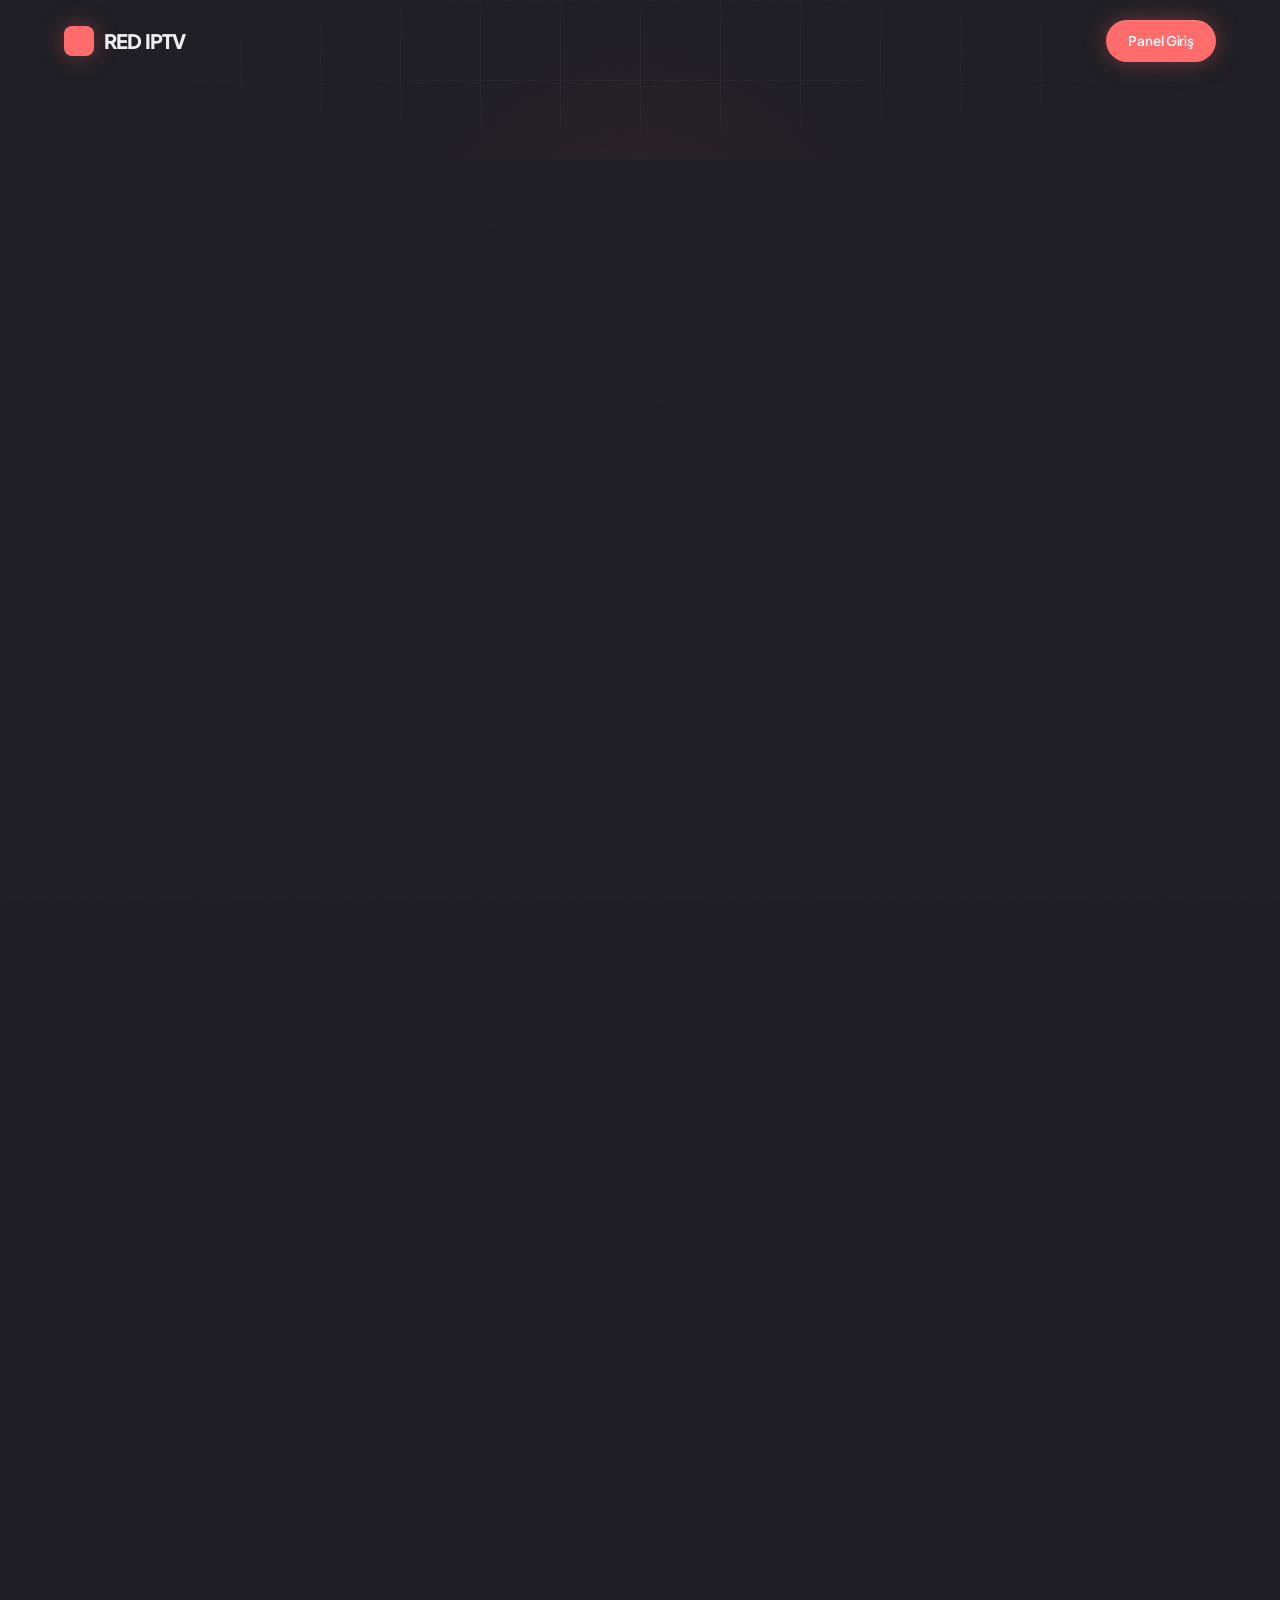
==== sss.html @ 6d72e3f4 "Add files via upload" ====
<!DOCTYPE html>
<html lang="tr">
<head>
    <meta charset="UTF-8">
    <meta name="viewport" content="width=device-width, initial-scale=1.0">
    <title>RED IPTV - SS IPTV</title>
    <link rel="preconnect" href="https://fonts.googleapis.com">
    <link rel="preconnect" href="https://fonts.gstatic.com" crossorigin>
    <link href="https://fonts.googleapis.com/css2?family=Plus+Jakarta+Sans:wght@400;500;600;700;800&family=JetBrains+Mono:wght@400;500&display=swap" rel="stylesheet">
    <link rel="stylesheet" href="templatemo-quantix-style.css">
    <!--

TemplateMo 614 Quantix SaaS

https://templatemo.com/tm-614-quantix-saas

-->
    <style>
        /* Templates page specific styles */

        .page-header {
            padding: 80px 0 80px;
            text-align: center;
            position: relative;
            overflow: hidden;
        }

        .page-header::before {
            content: '';
            position: absolute;
            top: 20%;
            left: 50%;
            transform: translateX(-50%);
            width: 800px;
            height: 500px;
            background: radial-gradient(circle at center,
                rgba(255, 107, 107, 0.10) 0%,
                rgba(255, 107, 107, 0.03) 35%,
                transparent 55%);
            pointer-events: none;
        }

        .page-header::after {
            content: '';
            position: absolute;
            inset: 0;
            background-image:
                linear-gradient(rgba(255,255,255,0.035) 1px, transparent 1px),
                linear-gradient(90deg, rgba(255,255,255,0.035) 1px, transparent 1px);
            background-size: 80px 80px;
            mask-image: radial-gradient(ellipse at 50% 40%, black 20%, transparent 65%);
            -webkit-mask-image: radial-gradient(ellipse at 50% 40%, black 20%, transparent 65%);
            pointer-events: none;
        }

        .page-header > * {
            position: relative;
            z-index: 1;
        }

        .page-header .section-desc {
            margin: 0 auto;
        }

    </style>
</head>
<body>

    <!-- NAVBAR -->
    <nav class="navbar" id="navbar">
        <div class="container">
            <a href="./index.html" class="nav-brand">
                <span class="brand-icon"></span>
                RED IPTV
            </a>

            <div class="nav-actions">
                <a href="#" class="btn btn-primary" onclick="return false;">Panel Giriş</a>
            </div>
            <button class="nav-toggle" id="navToggle" aria-label="Toggle menu">
                <span></span><span></span><span></span>
            </button>
        </div>
    </nav>

    <!-- PAGE HEADER -->
    <section class="page-header">
        <div class="container">
           
        </div>
    </section>

    <!-- TEMPLATES GRID -->

        <div class="hero-inner container">
            <div class="subscribe-inner fade-up">
                <h2 class="section-title">Smart Players Lite Kullanımı</h2></br>

<h4>Uygulama Mağazasından Uygulamayı İndirin</h4>

<a href="https://apps.apple.com/tr/app/smarters-player-lite/id1628995509" target="_blank" ><img src="img/appstore.webp" width="10%" ></a></br>
<a href="https://d.apkpure.net/b/APK/com.nst.smartersplayer?version=latest" target="_blank" ><img src="img/gplay.webp" width="10%" ></a>(APK)
<h4>1.Smart Players Lite uygulamasından XTREAM CODE'a basın.</h4>
   <img src="img/ss1.webp"></br>
</br>
<h4>2. -Oynatma Listesi Adını yazın, Kullanıcı Adı'nızı yazın, </br> -Şifre'nizi yazın, -Size verilen Linki yazın</br>-ADD PLAYLIST Butonuna basın.</h4>
   <center><img src="img/ss2.webp"></center></br>

<h4>3.-1* 🔄 ile listeyi güncelleyin. </br> -2*Expiration Date: IPTV'nizin son kullanma tarihini gösterir.</h4>
<img src="img/ss4.webp">
<img src="img/ss6.webp">
<img src="img/ss7.webp">
<img src="img/ss8.webp">
<img src="img/ss9.webp">
<img src="img/ss5.webp">
<img src="img/ss10.webp">
<img src="img/ss11.webp">
    </section>
</center>
    <!-- FOOTER -->
    <footer class="footer">
        <div class="container">
            <div class="footer-row-links">
                <a href="#features">Özellikler</a>
                <span class="footer-link-dot"></span>
                <a href="#pricing">Paketler</a>
                <span class="footer-link-dot"></span>
                <a href="./sss.html" onclick="return false;">SSS</a>
            </div>

        </div>
    </footer>

    <script src="templatemo-quantix-script.js"></script>

</body>
</html>


    <script>
        // Navbar scroll
        const navbar = document.getElementById('navbar');
        window.addEventListener('scroll', () => {
            navbar.classList.toggle('scrolled', window.scrollY > 40);
        }, { passive: true });

        // Mobile nav
        const navToggle = document.getElementById('navToggle');
        const navLinks = document.getElementById('navLinks');
        navToggle.addEventListener('click', () => {
            navToggle.classList.toggle('active');
            navLinks.classList.toggle('open');
        });
        navLinks.querySelectorAll('a').forEach(link => {
            link.addEventListener('click', () => {
                navToggle.classList.remove('active');
                navLinks.classList.remove('open');
            });
        });

        // Scroll reveal
        const prefersReducedMotion = window.matchMedia('(prefers-reduced-motion: reduce)').matches;
        if (!prefersReducedMotion) {
            const observer = new IntersectionObserver((entries) => {
                entries.forEach(entry => {
                    if (entry.isIntersecting) {
                        const siblings = entry.target.parentElement.querySelectorAll('.fade-up:not(.visible)');
                        const idx = Array.from(siblings).indexOf(entry.target);
                        setTimeout(() => entry.target.classList.add('visible'), Math.max(0, idx) * 100);
                        observer.unobserve(entry.target);
                    }
                });
            }, { threshold: 0.1, rootMargin: '0px 0px -30px 0px' });
            document.querySelectorAll('.fade-up').forEach(el => observer.observe(el));
        } else {
            document.querySelectorAll('.fade-up').forEach(el => el.classList.add('visible'));
        }
    </script>

</body>
</html>
---- templatemo-quantix-style.css ----
/* ============================================
           QUANTIX - SaaS Landing Page Template
           Design: TemplateMo
           https://templatemo.com
        ============================================ */

        *,
        *::before,
        *::after {
            margin: 0;
            padding: 0;
            box-sizing: border-box;
        }

        :root {
            --deep-space: #1E1E24;
            --surface-1: #26262D;
            --surface-2: #2E2E36;
            --surface-3: #36363F;
            --accent: #FF6B6B;
            --accent-light: #FF9B9B;
            --accent-glow: rgba(255, 107, 107, 0.35);
            --accent-soft: rgba(255, 107, 107, 0.08);
            --accent-border: rgba(255, 107, 107, 0.25);
            --text-primary: #EEEEF0;
            --text-secondary: #8A8B9E;
            --text-muted: #55566A;
            --border-subtle: rgba(255, 255, 255, 0.06);
            --green: #22C55E;
            --amber: #F59E0B;
            --rose: #F43F5E;
            --radius: 16px;
            --radius-sm: 10px;
            --radius-xs: 6px;
            --radius-pill: 100px;
        }

        html { scroll-behavior: smooth; }

        body {
            font-family: 'Plus Jakarta Sans', -apple-system, sans-serif;
            background-color: var(--deep-space);
            color: var(--text-primary);
            line-height: 1.6;
            overflow-x: hidden;
            -webkit-font-smoothing: antialiased;
        }

        /* Grain overlay */
        body::after {
            content: '';
            position: fixed;
            inset: 0;
            background-image: url("data:image/svg+xml,%3Csvg viewBox='0 0 256 256' xmlns='http://www.w3.org/2000/svg'%3E%3Cfilter id='n'%3E%3CfeTurbulence type='fractalNoise' baseFrequency='0.9' numOctaves='4' stitchTiles='stitch'/%3E%3C/filter%3E%3Crect width='100%25' height='100%25' filter='url(%23n)' opacity='0.03'/%3E%3C/svg%3E");
            pointer-events: none;
            z-index: 9999;
            opacity: 0.5;
        }

        a { text-decoration: none; color: inherit; }

        .container {
            width: 100%;
            max-width: 1200px;
            margin: 0 auto;
            padding: 0 24px;
        }

        .mono { font-family: 'JetBrains Mono', monospace; }

        /* ===== NAVBAR ===== */

        .navbar {
            position: fixed;
            top: 0;
            left: 0;
            width: 100%;
            z-index: 1000;
            padding: 20px 0;
            transition: all 0.4s ease;
        }

        .navbar.scrolled {
            background: rgba(30, 30, 36, 0.8);
            backdrop-filter: blur(24px);
            -webkit-backdrop-filter: blur(24px);
            padding: 14px 0;
            border-bottom: 1px solid var(--border-subtle);
        }

        .navbar .container {
            display: flex;
            align-items: center;
            justify-content: space-between;
        }

        .nav-brand {
            font-size: 20px;
            font-weight: 800;
            letter-spacing: -0.04em;
            display: flex;
            align-items: center;
            gap: 10px;
        }

        .brand-icon {
            width: 30px;
            height: 30px;
            background: var(--accent);
            border-radius: 8px;
            display: grid;
            place-items: center;
            font-size: 14px;
            font-weight: 800;
            color: #fff;
            box-shadow: 0 0 24px var(--accent-glow);
        }

        .nav-links {
            display: flex;
            align-items: center;
            gap: 32px;
            list-style: none;
        }

        .nav-links a {
            font-size: 13.5px;
            font-weight: 500;
            color: var(--text-muted);
            transition: color 0.3s;
            letter-spacing: -0.01em;
        }

        .nav-links a:hover { color: var(--text-primary); }

        .nav-mobile-actions {
            display: none;
        }

        .nav-actions { display: flex; align-items: center; gap: 10px; }

        .btn {
            display: inline-flex;
            align-items: center;
            justify-content: center;
            gap: 8px;
            padding: 10px 22px;
            border-radius: var(--radius-pill);
            font-family: inherit;
            font-size: 13.5px;
            font-weight: 600;
            cursor: pointer;
            border: none;
            transition: all 0.3s ease;
            letter-spacing: -0.01em;
        }

        .btn-ghost { background: transparent; color: var(--text-secondary); }
        .btn-ghost:hover { color: var(--text-primary); }

        .btn-primary {
            background: var(--accent);
            color: #fff;
            box-shadow: 0 0 24px var(--accent-glow),
                        0 1px 0 rgba(255,255,255,0.1) inset;
        }

        .btn-primary:hover {
            background: #FF8585;
            box-shadow: 0 0 36px var(--accent-glow),
                        0 1px 0 rgba(255,255,255,0.15) inset;
            transform: translateY(-1px);
        }

        .btn-secondary {
            background: rgba(255,255,255,0.05);
            color: var(--text-primary);
            border: 1px solid var(--border-subtle);
        }

        .btn-secondary:hover {
            background: rgba(255,255,255,0.08);
            border-color: rgba(255,255,255,0.1);
        }

        .btn-lg { padding: 14px 32px; font-size: 14.5px; }

        .btn-primary .btn-arrow { transition: transform 0.3s; }
        .btn-primary:hover .btn-arrow { transform: translateX(3px); }

        .nav-toggle {
            display: none;
            flex-direction: column;
            gap: 5px;
            background: none;
            border: none;
            cursor: pointer;
            padding: 4px;
            z-index: 1001;
        }

        .nav-toggle span {
            width: 20px;
            height: 2px;
            background: var(--text-primary);
            border-radius: 2px;
            transition: all 0.3s;
        }

        .nav-toggle.active span:nth-child(1) { transform: rotate(45deg) translate(5px, 5px); }
        .nav-toggle.active span:nth-child(2) { opacity: 0; }
        .nav-toggle.active span:nth-child(3) { transform: rotate(-45deg) translate(5px, -5px); }


        /* ===== HERO ===== */

        .hero {
            position: relative;
            padding: 180px 24px 120px;
            overflow: hidden;
        }

        .hero::before {
            content: '';
            position: absolute;
            top: 10%;
            left: 50%;
            transform: translateX(-50%);
            width: 1000px;
            height: 700px;
            background: radial-gradient(circle at center,
                rgba(255, 107, 107, 0.12) 0%,
                rgba(255, 107, 107, 0.04) 35%,
                transparent 55%);
            pointer-events: none;
        }

        .hero::after {
            content: '';
            position: absolute;
            inset: 0;
            background-image:
                linear-gradient(rgba(255,255,255,0.035) 1px, transparent 1px),
                linear-gradient(90deg, rgba(255,255,255,0.035) 1px, transparent 1px);
            background-size: 80px 80px;
            mask-image: radial-gradient(ellipse at 50% 30%, black 30%, transparent 75%);
            -webkit-mask-image: radial-gradient(ellipse at 50% 30%, black 30%, transparent 75%);
            pointer-events: none;
        }

        .hero-inner {
            position: relative;
            z-index: 1;
            display: grid;
            grid-template-columns: 1fr 1fr;
            gap: 60px;
            align-items: center;
            max-width: 1200px;
            margin: 0 auto;
        }

        .hero-content { max-width: 560px; }

        .hero-badge {
            display: inline-flex;
            align-items: center;
            gap: 8px;
            padding: 5px 16px 5px 7px;
            background: var(--accent-soft);
            border: 1px solid rgba(255, 107, 107, 0.2);
            border-radius: var(--radius-pill);
            font-size: 12.5px;
            font-weight: 600;
            color: var(--accent-light);
            margin-bottom: 28px;
        }

        .badge-dot {
            width: 7px;
            height: 7px;
            background: var(--green);
            border-radius: 50%;
            box-shadow: 0 0 8px rgba(34, 197, 94, 0.6);
            animation: dotPulse 2s ease-in-out infinite;
        }

        @keyframes dotPulse {
            0%, 100% { opacity: 1; }
            50% { opacity: 0.3; }
        }

        .hero h1 {
            font-size: clamp(40px, 5vw, 62px);
            font-weight: 800;
            letter-spacing: -0.04em;
            line-height: 1.05;
            margin-bottom: 20px;
        }

        .gradient-text {
            background: linear-gradient(135deg, #FFD4D4 0%, var(--accent) 60%, #FF9B9B 100%);
            -webkit-background-clip: text;
            background-clip: text;
            -webkit-text-fill-color: transparent;
        }

        .hero-desc {
            font-size: 16.5px;
            color: var(--text-secondary);
            line-height: 1.7;
            margin-bottom: 36px;
            max-width: 460px;
        }

        .hero-cta {
            display: flex;
            align-items: center;
            gap: 14px;
            margin-bottom: 48px;
        }

        .trusted-row { display: flex; flex-direction: column; gap: 14px; }

        .trusted-label {
            font-size: 11.5px;
            font-weight: 500;
            color: var(--text-muted);
            text-transform: uppercase;
            letter-spacing: 0.1em;
        }

        .trusted-logos {
            display: flex;
            align-items: center;
            gap: 28px;
            flex-wrap: wrap;
        }

        .trusted-logo {
            opacity: 0.25;
            transition: opacity 0.3s;
            font-size: 14px;
            font-weight: 700;
            color: var(--text-secondary);
            letter-spacing: -0.02em;
            display: flex;
            align-items: center;
            gap: 6px;
        }

        .trusted-logo:hover { opacity: 0.5; }

        .trusted-logo .t-icon {
            width: 18px;
            height: 18px;
            border-radius: 4px;
            background: rgba(255,255,255,0.15);
        }

        /* Hero mockup */
        .hero-mockup { position: relative; }

        .mockup-window {
            background: var(--surface-1);
            border: 1px solid var(--border-subtle);
            border-radius: 14px;
            overflow: hidden;
            box-shadow: 0 40px 80px rgba(0,0,0,0.5),
                        0 0 0 1px rgba(255,255,255,0.03) inset;
            transform: perspective(1200px) rotateY(-4deg) rotateX(2deg);
            transition: transform 0.5s ease;
        }

        .mockup-window:hover {
            transform: perspective(1200px) rotateY(-1deg) rotateX(1deg);
        }

        .mockup-toolbar {
            display: flex;
            align-items: center;
            gap: 6px;
            padding: 12px 16px;
            border-bottom: 1px solid var(--border-subtle);
        }

        .mockup-dot {
            width: 10px;
            height: 10px;
            border-radius: 50%;
        }

        .mockup-dot:nth-child(1) { background: var(--rose); opacity: 0.7; }
        .mockup-dot:nth-child(2) { background: var(--amber); opacity: 0.7; }
        .mockup-dot:nth-child(3) { background: var(--green); opacity: 0.7; }

        .mockup-body { padding: 20px; }

        .mockup-metric-row {
            display: grid;
            grid-template-columns: repeat(3, 1fr);
            gap: 12px;
            margin-bottom: 16px;
        }

        .mockup-metric {
            background: var(--surface-2);
            border-radius: 10px;
            padding: 14px;
            border: 1px solid var(--border-subtle);
        }

        .mockup-metric .mm-label {
            font-size: 10px;
            color: var(--text-muted);
            margin-bottom: 6px;
            text-transform: uppercase;
            letter-spacing: 0.06em;
        }

        .mockup-metric .mm-value {
            font-size: 20px;
            font-weight: 800;
            letter-spacing: -0.04em;
        }

        .mockup-metric .mm-change {
            font-size: 10px;
            font-weight: 600;
            color: var(--green);
            margin-top: 4px;
        }

        .mockup-chart {
            background: var(--surface-2);
            border-radius: 10px;
            padding: 16px;
            border: 1px solid var(--border-subtle);
            height: 120px;
            position: relative;
            overflow: hidden;
        }

        .mockup-chart-label {
            font-size: 10px;
            color: var(--text-muted);
            text-transform: uppercase;
            letter-spacing: 0.06em;
        }

        .chart-line {
            position: absolute;
            bottom: 16px;
            left: 16px;
            right: 16px;
            height: 60px;
        }

        .chart-line svg { width: 100%; height: 100%; }

        /* ===== SECTIONS ===== */

        .section { padding: 120px 0; position: relative; }

        .section-label {
            display: inline-flex;
            align-items: center;
            gap: 8px;
            font-size: 12px;
            font-weight: 600;
            color: var(--accent);
            text-transform: uppercase;
            letter-spacing: 0.1em;
            margin-bottom: 14px;
            font-family: 'JetBrains Mono', monospace;
        }

        .section-label::before {
            content: '';
            width: 18px;
            height: 2px;
            background: var(--accent);
            border-radius: 2px;
        }

        .section-title {
            font-size: clamp(30px, 4vw, 46px);
            font-weight: 800;
            letter-spacing: -0.04em;
            line-height: 1.1;
            margin-bottom: 14px;
        }

        .section-desc {
            font-size: 16px;
            color: var(--text-secondary);
            max-width: 480px;
            line-height: 1.7;
        }

        .section-header {
            text-align: center;
            margin-bottom: 64px;
        }

        .section-header .section-desc { margin: 0 auto; }

        /* ===== TABBED FEATURES ===== */

        .features-section {
            border-top: 1px solid var(--border-subtle);
        }

        .feature-tabs {
            display: flex;
            justify-content: center;
            gap: 4px;
            margin-bottom: 56px;
            background: var(--surface-1);
            border: 1px solid var(--border-subtle);
            border-radius: var(--radius-pill);
            padding: 4px;
            width: fit-content;
            margin-left: auto;
            margin-right: auto;
        }

        .feature-tab {
            padding: 10px 24px;
            border-radius: var(--radius-pill);
            font-family: inherit;
            font-size: 13.5px;
            font-weight: 600;
            color: var(--text-muted);
            background: transparent;
            border: none;
            cursor: pointer;
            transition: all 0.3s ease;
            white-space: nowrap;
            letter-spacing: -0.01em;
        }

        .feature-tab:hover {
            color: var(--text-secondary);
        }

        .feature-tab.active {
            background: var(--accent);
            color: #fff;
            box-shadow: 0 0 20px var(--accent-glow);
        }

        .feature-panels { position: relative; }

        .feature-panel {
            display: none;
            grid-template-columns: 1fr 1.2fr;
            gap: 64px;
            align-items: center;
            animation: panelIn 0.45s ease forwards;
        }

        .feature-panel.active { display: grid; }

        @keyframes panelIn {
            from { opacity: 0; transform: translateY(16px); }
            to { opacity: 1; transform: translateY(0); }
        }

        .feature-text { max-width: 440px; }

        .feature-text .feat-icon {
            width: 48px;
            height: 48px;
            background: var(--accent-soft);
            border: 1px solid rgba(255, 107, 107, 0.10);
            border-radius: 12px;
            display: grid;
            place-items: center;
            margin-bottom: 24px;
            color: var(--accent);
        }

        .feature-text h3 {
            font-size: 28px;
            font-weight: 800;
            letter-spacing: -0.04em;
            margin-bottom: 14px;
            line-height: 1.15;
        }

        .feature-text p {
            font-size: 15px;
            color: var(--text-secondary);
            line-height: 1.75;
            margin-bottom: 28px;
        }

        .feature-bullets {
            list-style: none;
            display: flex;
            flex-direction: column;
            gap: 12px;
        }

        .feature-bullets li {
            display: flex;
            align-items: center;
            gap: 10px;
            font-size: 13.5px;
            color: var(--text-secondary);
        }

        .feature-bullets li svg { color: var(--accent); flex-shrink: 0; }

        /* Feature panel embedded UIs */
        .feature-visual {
            background: var(--surface-1);
            border: 1px solid var(--border-subtle);
            border-radius: 16px;
            overflow: hidden;
            box-shadow: 0 20px 60px rgba(0,0,0,0.3);
            position: relative;
        }

        .fv-toolbar {
            display: flex;
            align-items: center;
            gap: 6px;
            padding: 11px 16px;
            border-bottom: 1px solid var(--border-subtle);
            background: rgba(255,255,255,0.02);
        }

        .fv-dot { width: 8px; height: 8px; border-radius: 50%; }
        .fv-dot:nth-child(1) { background: var(--rose); opacity: 0.6; }
        .fv-dot:nth-child(2) { background: var(--amber); opacity: 0.6; }
        .fv-dot:nth-child(3) { background: var(--green); opacity: 0.6; }

        .fv-body { padding: 24px; }

        /* — Panel 1: Dashboard mini-UI — */
        .dash-metrics {
            display: grid;
            grid-template-columns: repeat(3, 1fr);
            gap: 10px;
            margin-bottom: 16px;
        }

        .dash-metric {
            background: var(--surface-2);
            border: 1px solid var(--border-subtle);
            border-radius: var(--radius-sm);
            padding: 14px;
        }

        .dash-metric .dm-label {
            font-size: 9.5px;
            color: var(--text-muted);
            text-transform: uppercase;
            letter-spacing: 0.08em;
            margin-bottom: 6px;
            font-family: 'JetBrains Mono', monospace;
        }

        .dash-metric .dm-val {
            font-size: 22px;
            font-weight: 800;
            letter-spacing: -0.04em;
            margin-bottom: 4px;
        }

        .dash-metric .dm-change {
            font-size: 10px;
            font-weight: 600;
        }

        .dm-change.up { color: var(--green); }
        .dm-change.down { color: var(--rose); }

        .dash-chart-area {
            background: var(--surface-2);
            border: 1px solid var(--border-subtle);
            border-radius: var(--radius-sm);
            padding: 16px;
            height: 140px;
            position: relative;
        }

        .dash-chart-area .dca-title {
            font-size: 10px;
            color: var(--text-muted);
            text-transform: uppercase;
            letter-spacing: 0.08em;
            font-family: 'JetBrains Mono', monospace;
            margin-bottom: 8px;
        }

        .dash-chart-area svg { width: 100%; height: 80px; }

        /* — Panel 2: Funnel visual — */
        .funnel-stages {
            display: flex;
            flex-direction: column;
            gap: 6px;
        }

        .funnel-stage {
            display: flex;
            align-items: center;
            gap: 14px;
            padding: 10px 14px;
            background: var(--surface-2);
            border: 1px solid var(--border-subtle);
            border-radius: var(--radius-xs);
        }

        .funnel-bar-wrap { flex: 1; }

        .funnel-bar-label {
            display: flex;
            justify-content: space-between;
            font-size: 11px;
            margin-bottom: 5px;
        }

        .funnel-bar-label span:first-child { color: var(--text-secondary); }
        .funnel-bar-label span:last-child { font-family: 'JetBrains Mono', monospace; color: var(--text-muted); font-size: 10.5px; }

        .funnel-track {
            height: 6px;
            background: rgba(255,255,255,0.06);
            border-radius: 6px;
            overflow: hidden;
        }

        .funnel-fill {
            height: 100%;
            border-radius: 6px;
            background: var(--accent);
            transition: width 0.8s cubic-bezier(0.4, 0, 0.2, 1);
        }

        .funnel-fill.green { background: var(--green); }
        .funnel-fill.amber { background: var(--amber); }

        .funnel-drop {
            font-size: 10px;
            font-weight: 600;
            color: var(--rose);
            font-family: 'JetBrains Mono', monospace;
            width: 44px;
            text-align: right;
            flex-shrink: 0;
        }

        /* — Panel 3: Code snippet — */
        .code-block {
            background: var(--deep-space);
            border: 1px solid var(--border-subtle);
            border-radius: var(--radius-sm);
            padding: 20px;
            font-family: 'JetBrains Mono', monospace;
            font-size: 12px;
            line-height: 1.8;
            color: var(--text-secondary);
            overflow-x: auto;
        }

        .code-block .c-key { color: var(--accent-light); }
        .code-block .c-str { color: var(--green); }
        .code-block .c-fn { color: var(--amber); }
        .code-block .c-comment { color: var(--text-muted); }
        .code-block .c-num { color: var(--rose); }

        .code-output {
            margin-top: 12px;
            background: var(--surface-2);
            border: 1px solid var(--border-subtle);
            border-radius: var(--radius-sm);
            padding: 14px 16px;
        }

        .code-output .co-label {
            font-size: 9.5px;
            color: var(--text-muted);
            text-transform: uppercase;
            letter-spacing: 0.08em;
            font-family: 'JetBrains Mono', monospace;
            margin-bottom: 8px;
        }

        .code-output .co-result {
            display: flex;
            align-items: center;
            gap: 8px;
            font-size: 12px;
            color: var(--green);
            font-family: 'JetBrains Mono', monospace;
        }

        .co-result .pulse-ring {
            width: 8px;
            height: 8px;
            background: var(--green);
            border-radius: 50%;
            box-shadow: 0 0 8px rgba(34,197,94,0.5);
        }

        /* — Panel 4: Session replay — */
        .replay-ui {
            background: var(--surface-2);
            border: 1px solid var(--border-subtle);
            border-radius: var(--radius-sm);
            overflow: hidden;
        }

        .replay-header {
            padding: 10px 14px;
            border-bottom: 1px solid var(--border-subtle);
            display: flex;
            align-items: center;
            justify-content: space-between;
        }

        .replay-header .rh-left {
            display: flex;
            align-items: center;
            gap: 8px;
            font-size: 11px;
            color: var(--text-secondary);
        }

        .replay-header .rh-left .live-dot {
            width: 6px;
            height: 6px;
            background: var(--rose);
            border-radius: 50%;
            box-shadow: 0 0 6px rgba(244,63,94,0.5);
            animation: dotPulse 1.5s ease-in-out infinite;
        }

        .replay-header .rh-time {
            font-size: 10px;
            color: var(--text-muted);
            font-family: 'JetBrains Mono', monospace;
        }

        .replay-viewport {
            padding: 20px;
            min-height: 160px;
            position: relative;
        }

        /* Fake mini-page inside replay */
        .replay-page {
            background: #28282f;
            border-radius: 6px;
            padding: 14px;
            border: 1px solid var(--border-subtle);
        }

        .rp-nav {
            height: 6px;
            background: rgba(255,255,255,0.06);
            border-radius: 3px;
            margin-bottom: 12px;
            width: 60%;
        }

        .rp-hero-block {
            height: 10px;
            background: rgba(255,255,255,0.08);
            border-radius: 3px;
            margin-bottom: 6px;
            width: 80%;
        }

        .rp-hero-block:nth-child(3) { width: 50%; margin-bottom: 12px; }

        .rp-btn-block {
            display: inline-block;
            height: 8px;
            width: 48px;
            background: var(--accent);
            opacity: 0.6;
            border-radius: 4px;
            margin-bottom: 16px;
        }

        .rp-grid {
            display: grid;
            grid-template-columns: repeat(3, 1fr);
            gap: 6px;
        }

        .rp-card {
            height: 28px;
            background: rgba(255,255,255,0.04);
            border-radius: 4px;
            border: 1px solid var(--border-subtle);
        }

        /* Cursor animation */
        .replay-cursor {
            position: absolute;
            width: 12px;
            height: 12px;
            border-left: 2px solid var(--accent);
            border-top: 2px solid var(--accent);
            transform: rotate(-45deg);
            filter: drop-shadow(0 0 6px rgba(255,107,107,0.4));
            animation: cursorMove 4s ease-in-out infinite;
        }

        @keyframes cursorMove {
            0% { top: 60px; left: 40px; }
            25% { top: 80px; left: 140px; }
            50% { top: 110px; left: 100px; }
            75% { top: 70px; left: 180px; }
            100% { top: 60px; left: 40px; }
        }

        .replay-timeline {
            padding: 10px 14px;
            border-top: 1px solid var(--border-subtle);
            display: flex;
            align-items: center;
            gap: 10px;
        }

        .replay-timeline .rt-play {
            width: 20px;
            height: 20px;
            border-radius: 50%;
            background: var(--accent);
            display: grid;
            place-items: center;
            flex-shrink: 0;
        }

        .rt-track {
            flex: 1;
            height: 3px;
            background: rgba(255,255,255,0.08);
            border-radius: 3px;
            overflow: hidden;
        }

        .rt-progress {
            height: 100%;
            width: 45%;
            background: var(--accent);
            border-radius: 3px;
        }

        .replay-events {
            margin-top: 12px;
            display: flex;
            gap: 8px;
        }

        .replay-event-tag {
            padding: 4px 10px;
            background: var(--surface-2);
            border: 1px solid var(--border-subtle);
            border-radius: var(--radius-xs);
            font-size: 10px;
            color: var(--text-muted);
            font-family: 'JetBrains Mono', monospace;
            display: flex;
            align-items: center;
            gap: 5px;
        }

        .replay-event-tag .re-dot {
            width: 5px;
            height: 5px;
            border-radius: 50%;
        }

        /* — Panel 5: Privacy — */
        .privacy-grid {
            display: grid;
            grid-template-columns: 1fr 1fr;
            gap: 10px;
        }

        .privacy-card {
            background: var(--surface-2);
            border: 1px solid var(--border-subtle);
            border-radius: var(--radius-sm);
            padding: 18px;
        }

        .privacy-card .pc-icon {
            width: 32px;
            height: 32px;
            border-radius: 8px;
            background: rgba(34,197,94,0.1);
            border: 1px solid rgba(34,197,94,0.15);
            display: grid;
            place-items: center;
            margin-bottom: 12px;
            color: var(--green);
        }

        .privacy-card h4 {
            font-size: 13px;
            font-weight: 700;
            margin-bottom: 4px;
            letter-spacing: -0.02em;
        }

        .privacy-card p {
            font-size: 11.5px;
            color: var(--text-muted);
            line-height: 1.55;
        }

        /* ===== STATS ===== */

        .stats-strip {
            padding: 80px 0;
            border-top: 1px solid var(--border-subtle);
            border-bottom: 1px solid var(--border-subtle);
        }

        .stats-grid {
            display: flex;
            justify-content: space-between;
        }

        .stat-item { text-align: left; flex: 1; }

        .stat-item + .stat-item {
            border-left: 1px solid var(--border-subtle);
            padding-left: 40px;
        }

        .stat-number {
            font-size: 48px;
            font-weight: 800;
            letter-spacing: -0.04em;
            line-height: 1;
            margin-bottom: 6px;
        }

        .stat-label {
            font-size: 13px;
            color: var(--text-muted);
            font-weight: 500;
        }

        /* ===== PRICING ===== */

        .pricing-section {
            background: linear-gradient(180deg,
                var(--deep-space) 0%,
                rgba(255, 107, 107, 0.02) 50%,
                var(--deep-space) 100%);
        }

        .pricing-toggle-wrap {
            display: flex;
            align-items: center;
            justify-content: center;
            gap: 14px;
            margin-bottom: 56px;
        }

        .pricing-toggle-label {
            font-size: 14px;
            font-weight: 500;
            color: var(--text-muted);
            transition: color 0.3s;
        }

        .pricing-toggle-label.active { color: var(--text-primary); }

        .pricing-toggle {
            position: relative;
            width: 48px;
            height: 26px;
            background: rgba(255,255,255,0.08);
            border-radius: 100px;
            cursor: pointer;
            border: 1px solid var(--border-subtle);
        }

        .pricing-toggle::after {
            content: '';
            position: absolute;
            top: 3px;
            left: 3px;
            width: 18px;
            height: 18px;
            background: var(--accent);
            border-radius: 50%;
            transition: transform 0.3s cubic-bezier(0.4, 0, 0.2, 1);
            box-shadow: 0 0 12px var(--accent-glow);
        }

        .pricing-toggle.annual::after { transform: translateX(22px); }

        .pricing-save {
            font-size: 11px;
            font-weight: 700;
            color: var(--green);
            background: rgba(34, 197, 94, 0.1);
            padding: 3px 10px;
            border-radius: var(--radius-pill);
            border: 1px solid rgba(34, 197, 94, 0.2);
        }

        .pricing-grid {
            display: grid;
            grid-template-columns: repeat(3, 1fr);
            gap: 20px;
            align-items: center;
        }

        .pricing-card {
            background: var(--surface-1);
            border: 1px solid var(--border-subtle);
            border-radius: 20px;
            padding: 40px 32px;
            position: relative;
            transition: all 0.4s;
        }

        .pricing-card:hover { border-color: rgba(255,255,255,0.08); }

        .pricing-card.featured {
            transform: scale(1.05);
            border-color: var(--accent-border);
            z-index: 2;
            box-shadow: 0 0 80px rgba(255, 107, 107, 0.06),
                        0 24px 48px rgba(0,0,0,0.4);
        }

        .pricing-card.featured::before {
            content: '';
            position: absolute;
            top: 0;
            left: 20%;
            right: 20%;
            height: 1px;
            background: linear-gradient(90deg, transparent, var(--accent), transparent);
        }

        .pricing-popular {
            position: absolute;
            top: -11px;
            left: 50%;
            transform: translateX(-50%);
            background: var(--accent);
            color: #fff;
            font-size: 11px;
            font-weight: 700;
            padding: 4px 14px;
            border-radius: var(--radius-pill);
            text-transform: uppercase;
            letter-spacing: 0.06em;
            box-shadow: 0 0 20px var(--accent-glow);
        }

        .pricing-plan-name {
            font-size: 15px;
            font-weight: 600;
            color: var(--text-secondary);
            margin-bottom: 20px;
        }

        .pricing-amount {
            display: flex;
            align-items: flex-start;
            gap: 2px;
            margin-bottom: 4px;
            min-height: 56px;
        }

        .pricing-currency {
            font-size: 18px;
            font-weight: 700;
            color: var(--text-muted);
            margin-top: 8px;
        }

        .pricing-value {
            font-size: 52px;
            font-weight: 800;
            letter-spacing: -0.04em;
            line-height: 1;
            transition: all 0.3s cubic-bezier(0.4, 0, 0.2, 1);
        }

        .pricing-value.free-label {
            font-size: 44px;
            letter-spacing: -0.03em;
        }

        .pricing-value.changing {
            opacity: 0;
            transform: translateY(-6px);
        }

        .pricing-period {
            font-size: 13px;
            color: var(--text-muted);
            margin-bottom: 28px;
        }

        .period-yearly {
            color: var(--text-primary);
        }

        .pricing-features {
            list-style: none;
            margin-bottom: 32px;
        }

        .pricing-features li {
            display: flex;
            align-items: center;
            gap: 10px;
            font-size: 13.5px;
            color: var(--text-secondary);
            padding: 7px 0;
        }

        .pricing-features li svg { flex-shrink: 0; color: var(--accent); }

        .pricing-card .btn { width: 100%; }

        .pricing-divider {
            height: 1px;
            background: var(--border-subtle);
            margin: 24px 0;
        }

        /* ===== SUBSCRIBE ===== */

        .subscribe-section {
            padding: 100px 0 120px;
            text-align: center;
            position: relative;
            overflow: hidden;
        }

        .subscribe-section::before {
            content: '';
            position: absolute;
            top: 30%;
            left: 50%;
            transform: translateX(-50%);
            width: 600px;
            height: 400px;
            background: radial-gradient(ellipse at center,
                rgba(255, 107, 107, 0.06) 0%, transparent 60%);
            pointer-events: none;
        }

        .subscribe-section::after {
            content: '';
            position: absolute;
            inset: 0;
            background-image:
                linear-gradient(rgba(255,255,255,0.035) 1px, transparent 1px),
                linear-gradient(90deg, rgba(255,255,255,0.035) 1px, transparent 1px);
            background-size: 80px 80px;
            mask-image: radial-gradient(ellipse at 50% 50%, black 20%, transparent 70%);
            -webkit-mask-image: radial-gradient(ellipse at 50% 50%, black 20%, transparent 70%);
            pointer-events: none;
        }

        .subscribe-inner {
            position: relative;
            z-index: 1;
            max-width: 520px;
            margin: 0 auto;
        }

        .subscribe-inner .section-title {
            font-size: clamp(24px, 3.5vw, 36px);
            margin-bottom: 12px;
        }

        .subscribe-inner .section-desc {
            max-width: 380px;
            margin: 0 auto 32px;
            font-size: 15px;
        }

        .subscribe-input-group {
            display: flex;
            gap: 0;
            background: var(--surface-1);
            border: 1px solid var(--border-subtle);
            border-radius: var(--radius);
            padding: 5px;
            transition: border-color 0.3s, box-shadow 0.3s;
        }

        .subscribe-input-group:focus-within {
            border-color: var(--accent-border);
            box-shadow: 0 0 0 3px var(--accent-soft);
        }

        .subscribe-input-group input {
            flex: 1;
            background: transparent;
            border: none;
            padding: 14px 18px;
            font-family: inherit;
            font-size: 15px;
            color: var(--text-primary);
            outline: none;
            min-width: 0;
        }

        .subscribe-input-group input::placeholder {
            color: var(--text-muted);
        }

        .subscribe-input-group .btn {
            border-radius: 12px;
            padding: 12px 28px;
        }

        .subscribe-meta {
            margin-top: 20px;
            display: flex;
            align-items: center;
            justify-content: center;
            gap: 20px;
        }

        .subscribe-meta span {
            font-size: 12px;
            color: var(--text-muted);
            display: flex;
            align-items: center;
            gap: 6px;
        }

        .subscribe-meta svg {
            color: var(--accent);
            flex-shrink: 0;
        }

        /* ===== FOOTER ===== */

        .footer {
            border-top: 1px solid var(--border-subtle);
            padding: 0;
        }

        /* Row 1: Links */
        .footer-row-links {
            display: flex;
            align-items: center;
            justify-content: center;
            gap: 32px;
            padding: 28px 0;
            flex-wrap: wrap;
            border-bottom: 1px solid var(--border-subtle);
        }

        .footer-row-links a {
            font-size: 13px;
            color: var(--text-muted);
            transition: color 0.3s;
            letter-spacing: -0.01em;
        }

        .footer-row-links a:hover {
            color: var(--text-primary);
        }

        .footer-link-dot {
            width: 3px;
            height: 3px;
            border-radius: 50%;
            background: rgba(255, 255, 255, 0.12);
            flex-shrink: 0;
        }

        /* Row 2: Copyright + socials */
        .footer-row-bottom {
            display: flex;
            align-items: center;
            justify-content: space-between;
            padding: 24px 0 28px;
        }

        .footer-copy {
            font-size: 12.5px;
            color: var(--text-muted);
        }

        .footer-copy a {
            color: var(--accent);
            transition: color 0.3s;
        }

        .footer-copy a:hover {
            color: var(--accent-light);
        }

        .footer-right {
            display: flex;
            align-items: center;
            gap: 24px;
        }

        .footer-legal {
            display: flex;
            align-items: center;
            gap: 20px;
        }

        .footer-legal a {
            font-size: 12.5px;
            color: var(--text-muted);
            transition: color 0.3s;
        }

        .footer-legal a:hover {
            color: var(--text-primary);
        }

        .footer-right .separator {
            width: 1px;
            height: 16px;
            background: var(--border-subtle);
        }

        .footer-socials {
            display: flex;
            gap: 4px;
        }

        .footer-socials a {
            width: 34px;
            height: 34px;
            display: grid;
            place-items: center;
            border-radius: 8px;
            color: var(--text-muted);
            transition: all 0.3s;
        }

        .footer-socials a:hover {
            color: var(--text-primary);
            background: rgba(255, 255, 255, 0.04);
        }

        /* ===== SCROLL ANIMATIONS ===== */

        .fade-up {
            opacity: 0;
            transform: translateY(28px);
            transition: opacity 0.7s ease, transform 0.7s ease;
        }

        .fade-up.visible {
            opacity: 1;
            transform: translateY(0);
        }

        /* ===== RESPONSIVE ===== */

        @media (max-width: 1024px) {
            .hero-inner {
                grid-template-columns: 1fr;
                gap: 48px;
            }

            .hero-mockup { max-width: 500px; margin: 0 auto; }
            .mockup-window, .mockup-window:hover { transform: none; }

            .feature-panel, .feature-panel.active {
                grid-template-columns: 1fr;
                gap: 40px;
            }

            .feature-text { max-width: none; }

            .pricing-card.featured { transform: scale(1.02); }

            .footer-row-bottom { flex-direction: column; gap: 20px; text-align: center; }
            .footer-right { justify-content: center; }
        }

        @media (max-width: 768px) {
            .nav-links {
                position: fixed;
                top: 0;
                right: -100%;
                width: 280px;
                height: 100dvh;
                background: rgba(30, 30, 36, 0.98);
                backdrop-filter: blur(24px);
                -webkit-backdrop-filter: blur(24px);
                flex-direction: column;
                align-items: flex-start;
                padding: 80px 28px 80px;
                gap: 0;
                border-left: 1px solid var(--border-subtle);
                transition: right 0.35s cubic-bezier(0.4, 0, 0.2, 1);
                overflow-y: auto;
                z-index: 999;
            }

            .nav-links.open { right: 0; }
            .nav-links li { width: 100%; }

            .nav-links a {
                display: block;
                padding: 14px 0;
                font-size: 16px;
                border-bottom: 1px solid var(--border-subtle);
            }

            .nav-toggle { display: flex; }
            .nav-actions { display: none; }

            .nav-mobile-actions {
                display: flex;
                flex-direction: column;
                gap: 10px;
                padding-top: 24px;
                margin-top: 8px;
            }

            .nav-mobile-actions .btn {
                width: 100%;
                text-align: center;
                border-radius: var(--radius-pill);
                color: var(--text-primary);
            }

            .nav-mobile-actions .btn-primary {
                color: #fff;
            }

            .nav-mobile-actions a {
                border-bottom: none !important;
                padding: 10px 22px !important;
                font-size: 14px !important;
            }
            .hero { padding: 140px 24px 80px; }

            .hero-cta { flex-direction: column; align-items: stretch; }

            .feature-tabs {
                overflow-x: auto;
                justify-content: flex-start;
                width: 100%;
                border-radius: var(--radius-sm);
                -webkit-overflow-scrolling: touch;
                scrollbar-width: none;
            }

            .feature-tabs::-webkit-scrollbar { display: none; }

            .feature-tab { padding: 10px 18px; font-size: 12.5px; }

            .dash-metrics { grid-template-columns: 1fr; }
            .privacy-grid { grid-template-columns: 1fr; }

            .stats-grid { flex-wrap: wrap; gap: 32px; }
            .stat-item { flex: 1 1 40%; min-width: 140px; }
            .stat-item + .stat-item { border-left: none; padding-left: 0; }
            .stat-number { font-size: 36px; }

            .pricing-grid {
                grid-template-columns: 1fr;
                max-width: 400px;
                margin: 0 auto;
            }

            .pricing-card.featured { transform: scale(1); }

            .subscribe-input-group { flex-direction: column; border-radius: var(--radius-sm); }
            .subscribe-input-group .btn { width: 100%; border-radius: var(--radius-sm); }
            .subscribe-meta { flex-direction: column; gap: 8px; }

            .footer-row-links { gap: 20px; }

            .section { padding: 80px 0; }
        }

        @media (max-width: 480px) {
            .trusted-logos { gap: 18px; }
            .mockup-metric-row { grid-template-columns: 1fr; }
            .replay-events { flex-wrap: wrap; }
        }

        @media (prefers-reduced-motion: reduce) {
            .fade-up { opacity: 1; transform: none; transition: none; }
            .badge-dot { animation: none; }
            .pricing-value.changing { opacity: 1; transform: none; }
            .mockup-window { transform: none; }
            .replay-cursor { animation: none; top: 70px; left: 100px; }
            @keyframes panelIn { from { opacity: 1; transform: none; } }
        }
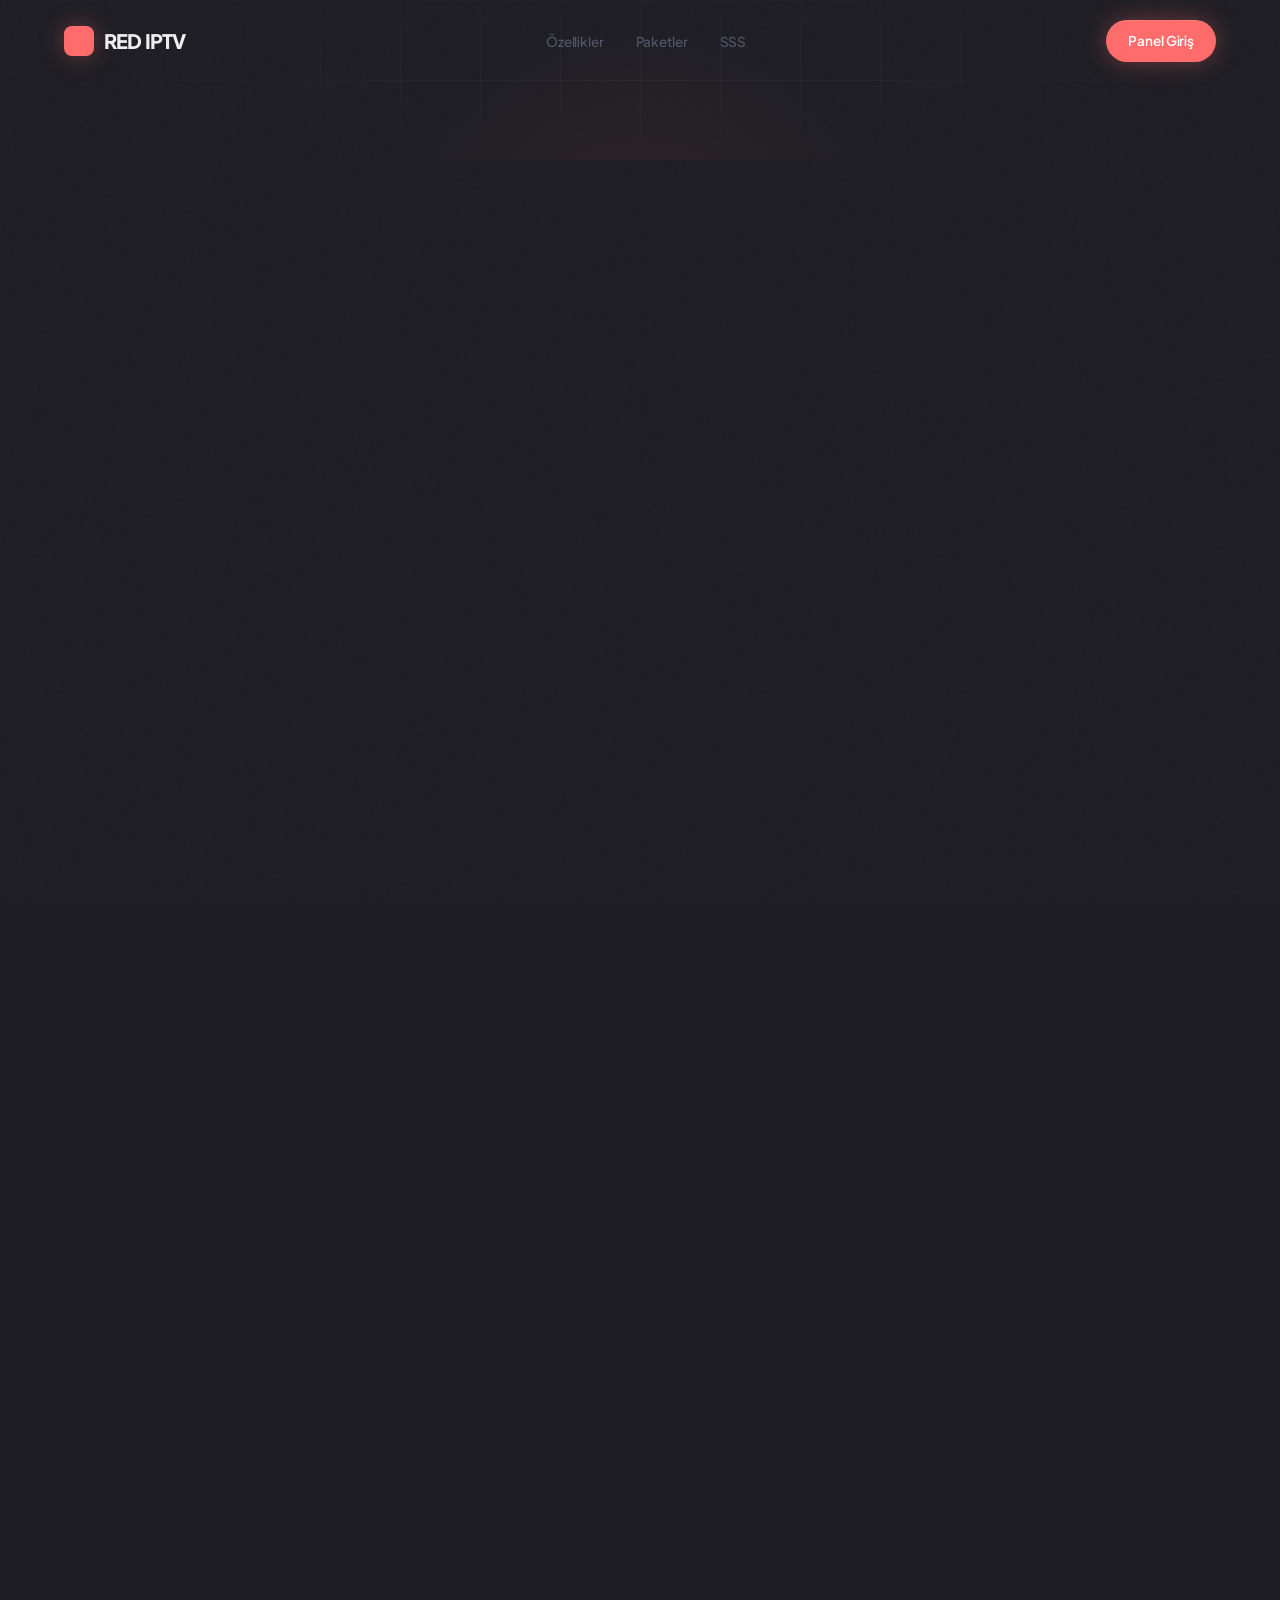
==== commit 60eb9d93: "fully" ====
--- a/sss.html
+++ b/sss.html
@@ -69,13 +69,20 @@
     <!-- NAVBAR -->
     <nav class="navbar" id="navbar">
         <div class="container">
-            <a href="./index.html" class="nav-brand">
+            <a href="#" class="nav-brand">
                 <span class="brand-icon"></span>
                 RED IPTV
             </a>
-
+            <ul class="nav-links" id="navLinks">
+                <li><a href="./index.html#features">Özellikler</a></li>
+                <li><a href="./index.html#pricing">Paketler</a></li>
+                <li><a href="./sss.html" target="_blank">SSS</a></li>
+                <li class="nav-mobile-actions">
+                    <a href="****panelgiris****" class="btn btn-primary">Panel Giriş</a>
+                </li>
+            </ul>
             <div class="nav-actions">
-                <a href="#" class="btn btn-primary" onclick="return false;">Panel Giriş</a>
+ <a href="****panelgiris****" class="btn btn-primary">Panel Giriş</a>
             </div>
             <button class="nav-toggle" id="navToggle" aria-label="Toggle menu">
                 <span></span><span></span><span></span>
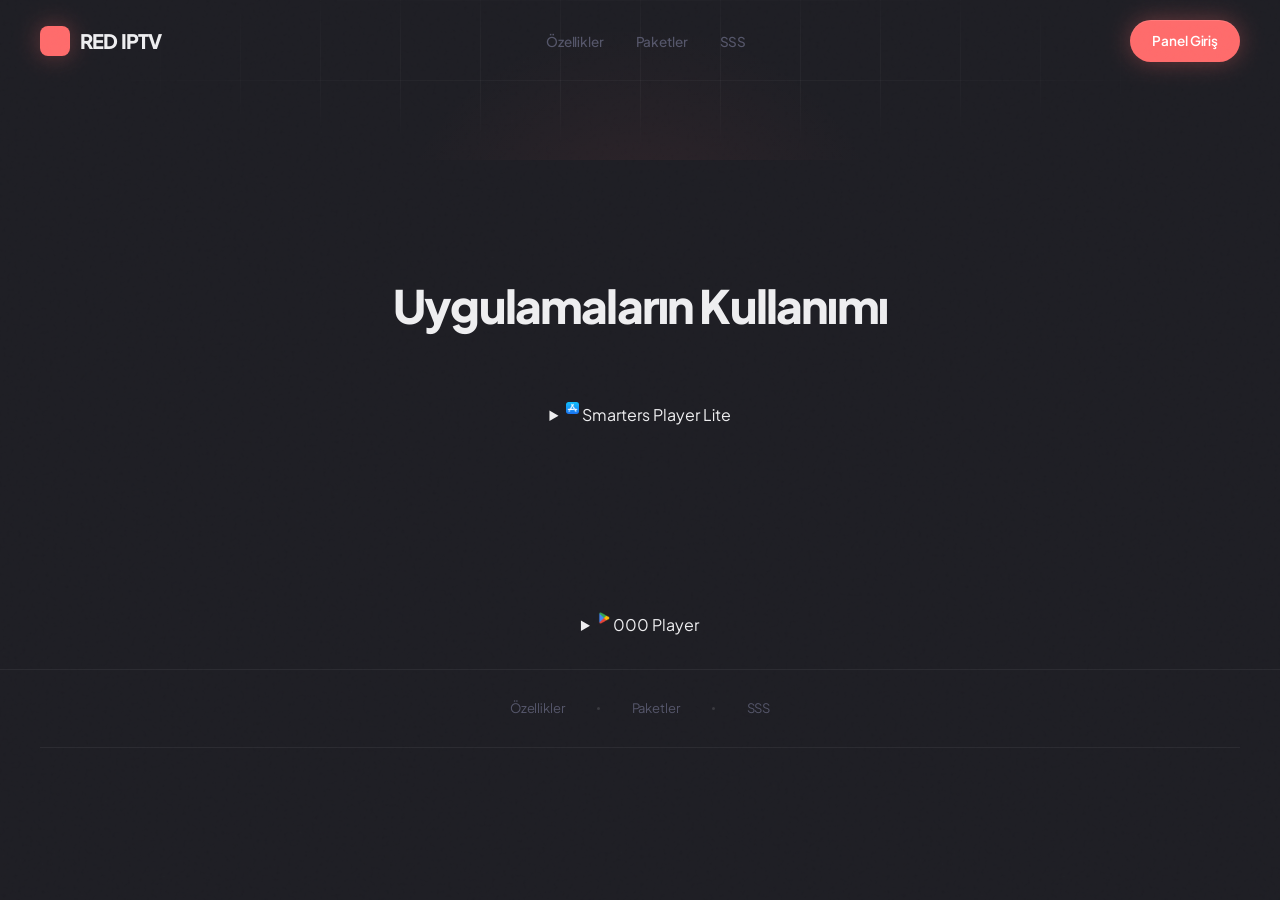
==== commit 993c6ece: "Add files via upload" ====
--- a/sss.html
+++ b/sss.html
@@ -98,30 +98,46 @@
     </section>
 
     <!-- TEMPLATES GRID -->
-
-        <div class="hero-inner container">
-            <div class="subscribe-inner fade-up">
-                <h2 class="section-title">Smart Players Lite Kullanımı</h2></br>
-
-<h4>Uygulama Mağazasından Uygulamayı İndirin</h4>
-
-<a href="https://apps.apple.com/tr/app/smarters-player-lite/id1628995509" target="_blank" ><img src="img/appstore.webp" width="10%" ></a></br>
-<a href="https://d.apkpure.net/b/APK/com.nst.smartersplayer?version=latest" target="_blank" ><img src="img/gplay.webp" width="10%" ></a>(APK)
-<h4>1.Smart Players Lite uygulamasından XTREAM CODE'a basın.</h4>
+<center>
+        <div class="section">
+                <h2 class="section-title">Uygulamaların Kullanımı</h2></br>
+ <center>
+ 
+ <details>
+   <summary>
+<img src="img/appstore.webp" width="1%" ></a> Smarters Player Lite
+   </summary>
+
+</br>
+<a href="https://apps.apple.com/tr/app/smarters-player-lite/id1628995509" class="btn btn-primary"  target="_blank">AppStore'dan İNDİR</a>
+</br><h4>                <p class="section-label"></p> </br></br>Smart Players Lite uygulamasından XTREAM CODE'a basın.</h4>
    <img src="img/ss1.webp"></br>
 </br>
-<h4>2. -Oynatma Listesi Adını yazın, Kullanıcı Adı'nızı yazın, </br> -Şifre'nizi yazın, -Size verilen Linki yazın</br>-ADD PLAYLIST Butonuna basın.</h4>
-   <center><img src="img/ss2.webp"></center></br>
-
-<h4>3.-1* 🔄 ile listeyi güncelleyin. </br> -2*Expiration Date: IPTV'nizin son kullanma tarihini gösterir.</h4>
+<h4>                <p class="section-label"></p> </br></br> Oynatma Listesi Adını yazın </br>Kullanıcı Adı'nızı yazın </br>  Şifre'nizi yazın </br> Linki yazın </br>ADD PLAYLIST Butonuna basın. </h4>
+   <center><img src="img/ss2.webp"></br>
+</br>
+<h4>                <p class="section-label"></p></br></br>1* 🔄 ile listeyi güncelleyin.  </br>2*Expiration Date: IPTV'nizin son kullanma tarihini gösterir.</h4>
 <img src="img/ss4.webp">
-<img src="img/ss6.webp">
-<img src="img/ss7.webp">
-<img src="img/ss8.webp">
-<img src="img/ss9.webp">
-<img src="img/ss5.webp">
-<img src="img/ss10.webp">
-<img src="img/ss11.webp">
+</p>
+  </div>
+</div>
+</details>
+ <details>
+ <summary>
+ <img src="img/gplay.webp" width="1%" ></a> 000 Player</br>
+   </summary></br>
+   <a href="https://play.google.com/store/apps/details?id=com.player.iptv&hl=en-US" class="btn btn-primary"  target="_blank">PlayStore'dan İNDİR</a>
+</br><h4>                <p class="section-label"></p> </br></br>Bilgilerinizi doldurun ve listenin yüklenmesini bekleyin.</h4>
+   <img src="img/000.webp" " >></br>
+   
+</details>
+ 
+
+</div>
+
+</center>
+
+
     </section>
 </center>
     <!-- FOOTER -->
--- a/templatemo-quantix-style.css
+++ b/templatemo-quantix-style.css
@@ -11,7 +11,11 @@
             padding: 0;
             box-sizing: border-box;
         }
-
+details {
+    width: 100%;
+    padding: 2rem;
+    border-radius: 8px;
+}
         :root {
             --deep-space: #1E1E24;
             --surface-1: #26262D;
@@ -45,6 +49,13 @@
             overflow-x: hidden;
             -webkit-font-smoothing: antialiased;
         }
+		
+		img {
+  display: inline;
+  vertical-align: top;
+  aspect-ratio: auto;
+
+}
 
         /* Grain overlay */
         body::after {
@@ -63,7 +74,7 @@
             width: 100%;
             max-width: 1200px;
             margin: 0 auto;
-            padding: 0 24px;
+            padding: 0px;
         }
 
         .mono { font-family: 'JetBrains Mono', monospace; }
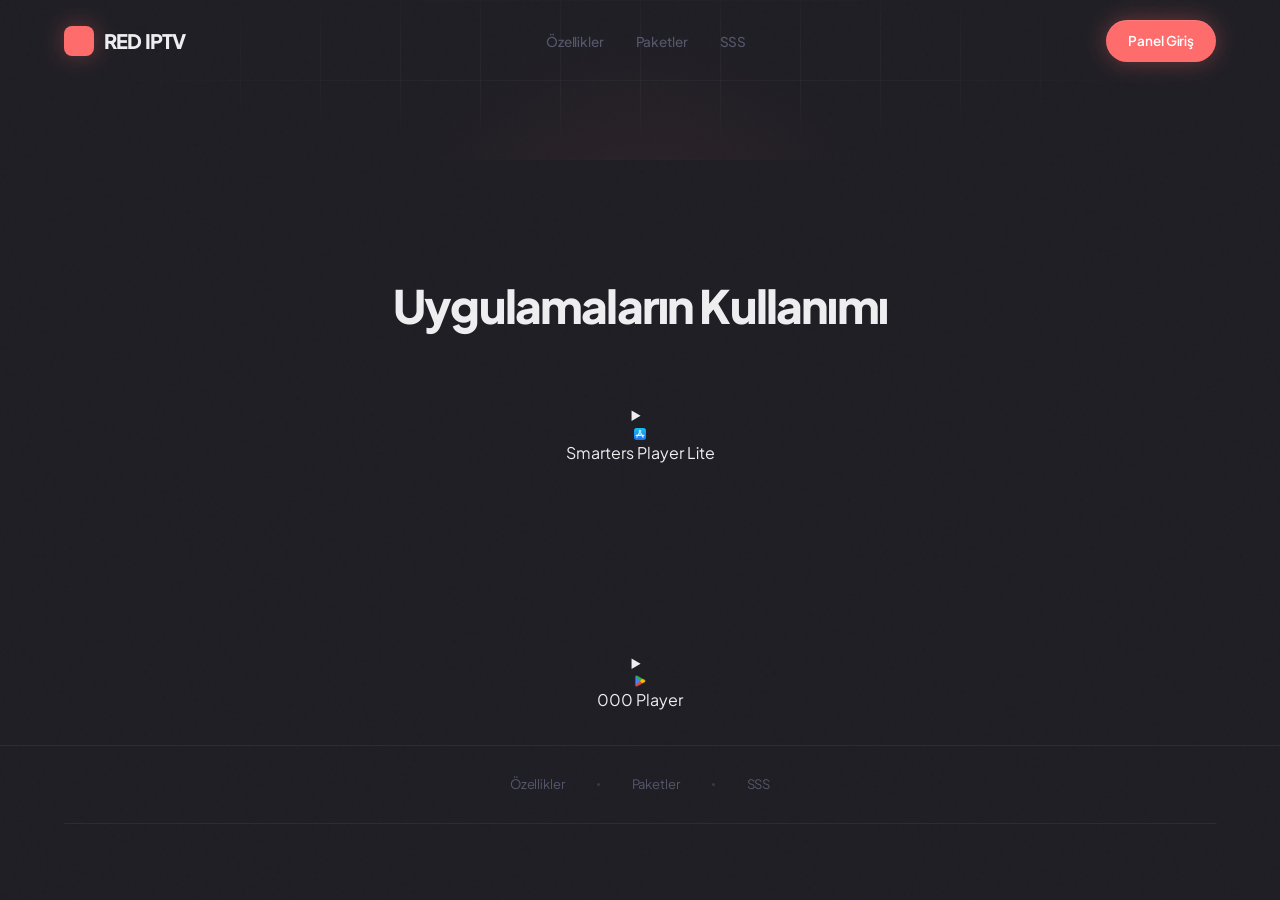
==== commit 52451a5a: "mobilke" ====
--- a/sss.html
+++ b/sss.html
@@ -3,7 +3,8 @@
 <head>
     <meta charset="UTF-8">
     <meta name="viewport" content="width=device-width, initial-scale=1.0">
-    <title>RED IPTV - SS IPTV</title>
+    <title>RED IPTV - Guncel Aktif Canli</title>
+	<link rel="icon" type="image/x-icon" href="./img/favicon.ico">
     <link rel="preconnect" href="https://fonts.googleapis.com">
     <link rel="preconnect" href="https://fonts.gstatic.com" crossorigin>
     <link href="https://fonts.googleapis.com/css2?family=Plus+Jakarta+Sans:wght@400;500;600;700;800&family=JetBrains+Mono:wght@400;500&display=swap" rel="stylesheet">
--- a/templatemo-quantix-style.css
+++ b/templatemo-quantix-style.css
@@ -11,11 +11,13 @@
             padding: 0;
             box-sizing: border-box;
         }
+
 details {
     width: 100%;
     padding: 2rem;
     border-radius: 8px;
 }
+
         :root {
             --deep-space: #1E1E24;
             --surface-1: #26262D;
@@ -49,13 +51,13 @@
             overflow-x: hidden;
             -webkit-font-smoothing: antialiased;
         }
-		
-		img {
-  display: inline;
-  vertical-align: top;
-  aspect-ratio: auto;
-
-}
+
+        /* FIX: img mobile taşma sorunu */
+        img {
+            display: block;
+            max-width: 100%;
+            height: auto;
+        }
 
         /* Grain overlay */
         body::after {
@@ -70,11 +72,12 @@
 
         a { text-decoration: none; color: inherit; }
 
+        /* FIX: Container padding eklendi, mobilde içerikler ekrana yapışıyordu */
         .container {
             width: 100%;
             max-width: 1200px;
             margin: 0 auto;
-            padding: 0px;
+            padding: 0 24px;
         }
 
         .mono { font-family: 'JetBrains Mono', monospace; }
@@ -227,8 +230,10 @@
 
         .hero {
             position: relative;
-            padding: 180px 24px 120px;
+            /* FIX: hero tek sütun olduğu için padding azaltıldı, daha dengeli görünüm */
+            padding: 160px 24px 100px;
             overflow: hidden;
+            text-align: center;
         }
 
         .hero::before {
@@ -259,18 +264,21 @@
             pointer-events: none;
         }
 
+        /* FIX: hero-inner tek sütun olarak düzenlendi (sağda mockup yoktu, boş grid kalıyordu) */
         .hero-inner {
             position: relative;
             z-index: 1;
-            display: grid;
-            grid-template-columns: 1fr 1fr;
-            gap: 60px;
-            align-items: center;
-            max-width: 1200px;
+            display: flex;
+            flex-direction: column;
+            align-items: center;
+            max-width: 760px;
             margin: 0 auto;
         }
 
-        .hero-content { max-width: 560px; }
+        .hero-content {
+            max-width: 660px;
+            width: 100%;
+        }
 
         .hero-badge {
             display: inline-flex;
@@ -320,153 +328,18 @@
             color: var(--text-secondary);
             line-height: 1.7;
             margin-bottom: 36px;
-            max-width: 460px;
+            max-width: 560px;
+            margin-left: auto;
+            margin-right: auto;
         }
 
         .hero-cta {
             display: flex;
             align-items: center;
+            justify-content: center;
             gap: 14px;
             margin-bottom: 48px;
         }
-
-        .trusted-row { display: flex; flex-direction: column; gap: 14px; }
-
-        .trusted-label {
-            font-size: 11.5px;
-            font-weight: 500;
-            color: var(--text-muted);
-            text-transform: uppercase;
-            letter-spacing: 0.1em;
-        }
-
-        .trusted-logos {
-            display: flex;
-            align-items: center;
-            gap: 28px;
-            flex-wrap: wrap;
-        }
-
-        .trusted-logo {
-            opacity: 0.25;
-            transition: opacity 0.3s;
-            font-size: 14px;
-            font-weight: 700;
-            color: var(--text-secondary);
-            letter-spacing: -0.02em;
-            display: flex;
-            align-items: center;
-            gap: 6px;
-        }
-
-        .trusted-logo:hover { opacity: 0.5; }
-
-        .trusted-logo .t-icon {
-            width: 18px;
-            height: 18px;
-            border-radius: 4px;
-            background: rgba(255,255,255,0.15);
-        }
-
-        /* Hero mockup */
-        .hero-mockup { position: relative; }
-
-        .mockup-window {
-            background: var(--surface-1);
-            border: 1px solid var(--border-subtle);
-            border-radius: 14px;
-            overflow: hidden;
-            box-shadow: 0 40px 80px rgba(0,0,0,0.5),
-                        0 0 0 1px rgba(255,255,255,0.03) inset;
-            transform: perspective(1200px) rotateY(-4deg) rotateX(2deg);
-            transition: transform 0.5s ease;
-        }
-
-        .mockup-window:hover {
-            transform: perspective(1200px) rotateY(-1deg) rotateX(1deg);
-        }
-
-        .mockup-toolbar {
-            display: flex;
-            align-items: center;
-            gap: 6px;
-            padding: 12px 16px;
-            border-bottom: 1px solid var(--border-subtle);
-        }
-
-        .mockup-dot {
-            width: 10px;
-            height: 10px;
-            border-radius: 50%;
-        }
-
-        .mockup-dot:nth-child(1) { background: var(--rose); opacity: 0.7; }
-        .mockup-dot:nth-child(2) { background: var(--amber); opacity: 0.7; }
-        .mockup-dot:nth-child(3) { background: var(--green); opacity: 0.7; }
-
-        .mockup-body { padding: 20px; }
-
-        .mockup-metric-row {
-            display: grid;
-            grid-template-columns: repeat(3, 1fr);
-            gap: 12px;
-            margin-bottom: 16px;
-        }
-
-        .mockup-metric {
-            background: var(--surface-2);
-            border-radius: 10px;
-            padding: 14px;
-            border: 1px solid var(--border-subtle);
-        }
-
-        .mockup-metric .mm-label {
-            font-size: 10px;
-            color: var(--text-muted);
-            margin-bottom: 6px;
-            text-transform: uppercase;
-            letter-spacing: 0.06em;
-        }
-
-        .mockup-metric .mm-value {
-            font-size: 20px;
-            font-weight: 800;
-            letter-spacing: -0.04em;
-        }
-
-        .mockup-metric .mm-change {
-            font-size: 10px;
-            font-weight: 600;
-            color: var(--green);
-            margin-top: 4px;
-        }
-
-        .mockup-chart {
-            background: var(--surface-2);
-            border-radius: 10px;
-            padding: 16px;
-            border: 1px solid var(--border-subtle);
-            height: 120px;
-            position: relative;
-            overflow: hidden;
-        }
-
-        .mockup-chart-label {
-            font-size: 10px;
-            color: var(--text-muted);
-            text-transform: uppercase;
-            letter-spacing: 0.06em;
-        }
-
-        .chart-line {
-            position: absolute;
-            bottom: 16px;
-            left: 16px;
-            right: 16px;
-            height: 60px;
-        }
-
-        .chart-line svg { width: 100%; height: 100%; }
 
         /* ===== SECTIONS ===== */
 
@@ -633,162 +506,17 @@
             position: relative;
         }
 
-        .fv-toolbar {
-            display: flex;
-            align-items: center;
-            gap: 6px;
-            padding: 11px 16px;
-            border-bottom: 1px solid var(--border-subtle);
-            background: rgba(255,255,255,0.02);
-        }
-
-        .fv-dot { width: 8px; height: 8px; border-radius: 50%; }
-        .fv-dot:nth-child(1) { background: var(--rose); opacity: 0.6; }
-        .fv-dot:nth-child(2) { background: var(--amber); opacity: 0.6; }
-        .fv-dot:nth-child(3) { background: var(--green); opacity: 0.6; }
-
-        .fv-body { padding: 24px; }
-
-        /* — Panel 1: Dashboard mini-UI — */
-        .dash-metrics {
-            display: grid;
-            grid-template-columns: repeat(3, 1fr);
-            gap: 10px;
-            margin-bottom: 16px;
-        }
-
-        .dash-metric {
+        .code-output {
             background: var(--surface-2);
             border: 1px solid var(--border-subtle);
             border-radius: var(--radius-sm);
-            padding: 14px;
-        }
-
-        .dash-metric .dm-label {
-            font-size: 9.5px;
-            color: var(--text-muted);
-            text-transform: uppercase;
-            letter-spacing: 0.08em;
-            margin-bottom: 6px;
-            font-family: 'JetBrains Mono', monospace;
-        }
-
-        .dash-metric .dm-val {
-            font-size: 22px;
-            font-weight: 800;
-            letter-spacing: -0.04em;
-            margin-bottom: 4px;
-        }
-
-        .dash-metric .dm-change {
-            font-size: 10px;
-            font-weight: 600;
-        }
-
-        .dm-change.up { color: var(--green); }
-        .dm-change.down { color: var(--rose); }
-
-        .dash-chart-area {
-            background: var(--surface-2);
-            border: 1px solid var(--border-subtle);
-            border-radius: var(--radius-sm);
-            padding: 16px;
-            height: 140px;
-            position: relative;
-        }
-
-        .dash-chart-area .dca-title {
-            font-size: 10px;
-            color: var(--text-muted);
-            text-transform: uppercase;
-            letter-spacing: 0.08em;
-            font-family: 'JetBrains Mono', monospace;
-            margin-bottom: 8px;
-        }
-
-        .dash-chart-area svg { width: 100%; height: 80px; }
-
-        /* — Panel 2: Funnel visual — */
-        .funnel-stages {
-            display: flex;
-            flex-direction: column;
-            gap: 6px;
-        }
-
-        .funnel-stage {
-            display: flex;
-            align-items: center;
-            gap: 14px;
-            padding: 10px 14px;
-            background: var(--surface-2);
-            border: 1px solid var(--border-subtle);
-            border-radius: var(--radius-xs);
-        }
-
-        .funnel-bar-wrap { flex: 1; }
-
-        .funnel-bar-label {
-            display: flex;
-            justify-content: space-between;
-            font-size: 11px;
-            margin-bottom: 5px;
-        }
-
-        .funnel-bar-label span:first-child { color: var(--text-secondary); }
-        .funnel-bar-label span:last-child { font-family: 'JetBrains Mono', monospace; color: var(--text-muted); font-size: 10.5px; }
-
-        .funnel-track {
-            height: 6px;
-            background: rgba(255,255,255,0.06);
-            border-radius: 6px;
-            overflow: hidden;
-        }
-
-        .funnel-fill {
-            height: 100%;
-            border-radius: 6px;
-            background: var(--accent);
-            transition: width 0.8s cubic-bezier(0.4, 0, 0.2, 1);
-        }
-
-        .funnel-fill.green { background: var(--green); }
-        .funnel-fill.amber { background: var(--amber); }
-
-        .funnel-drop {
-            font-size: 10px;
-            font-weight: 600;
-            color: var(--rose);
-            font-family: 'JetBrains Mono', monospace;
-            width: 44px;
-            text-align: right;
-            flex-shrink: 0;
-        }
-
-        /* — Panel 3: Code snippet — */
-        .code-block {
-            background: var(--deep-space);
-            border: 1px solid var(--border-subtle);
-            border-radius: var(--radius-sm);
-            padding: 20px;
-            font-family: 'JetBrains Mono', monospace;
-            font-size: 12px;
-            line-height: 1.8;
-            color: var(--text-secondary);
-            overflow-x: auto;
-        }
-
-        .code-block .c-key { color: var(--accent-light); }
-        .code-block .c-str { color: var(--green); }
-        .code-block .c-fn { color: var(--amber); }
-        .code-block .c-comment { color: var(--text-muted); }
-        .code-block .c-num { color: var(--rose); }
-
-        .code-output {
-            margin-top: 12px;
-            background: var(--surface-2);
-            border: 1px solid var(--border-subtle);
-            border-radius: var(--radius-sm);
-            padding: 14px 16px;
+        }
+
+        /* FIX: img içinde code-output'ta düzgün görünsün */
+        .code-output img {
+            width: 100%;
+            height: auto;
+            display: block;
         }
 
         .code-output .co-label {
@@ -817,251 +545,6 @@
             box-shadow: 0 0 8px rgba(34,197,94,0.5);
         }
 
-        /* — Panel 4: Session replay — */
-        .replay-ui {
-            background: var(--surface-2);
-            border: 1px solid var(--border-subtle);
-            border-radius: var(--radius-sm);
-            overflow: hidden;
-        }
-
-        .replay-header {
-            padding: 10px 14px;
-            border-bottom: 1px solid var(--border-subtle);
-            display: flex;
-            align-items: center;
-            justify-content: space-between;
-        }
-
-        .replay-header .rh-left {
-            display: flex;
-            align-items: center;
-            gap: 8px;
-            font-size: 11px;
-            color: var(--text-secondary);
-        }
-
-        .replay-header .rh-left .live-dot {
-            width: 6px;
-            height: 6px;
-            background: var(--rose);
-            border-radius: 50%;
-            box-shadow: 0 0 6px rgba(244,63,94,0.5);
-            animation: dotPulse 1.5s ease-in-out infinite;
-        }
-
-        .replay-header .rh-time {
-            font-size: 10px;
-            color: var(--text-muted);
-            font-family: 'JetBrains Mono', monospace;
-        }
-
-        .replay-viewport {
-            padding: 20px;
-            min-height: 160px;
-            position: relative;
-        }
-
-        /* Fake mini-page inside replay */
-        .replay-page {
-            background: #28282f;
-            border-radius: 6px;
-            padding: 14px;
-            border: 1px solid var(--border-subtle);
-        }
-
-        .rp-nav {
-            height: 6px;
-            background: rgba(255,255,255,0.06);
-            border-radius: 3px;
-            margin-bottom: 12px;
-            width: 60%;
-        }
-
-        .rp-hero-block {
-            height: 10px;
-            background: rgba(255,255,255,0.08);
-            border-radius: 3px;
-            margin-bottom: 6px;
-            width: 80%;
-        }
-
-        .rp-hero-block:nth-child(3) { width: 50%; margin-bottom: 12px; }
-
-        .rp-btn-block {
-            display: inline-block;
-            height: 8px;
-            width: 48px;
-            background: var(--accent);
-            opacity: 0.6;
-            border-radius: 4px;
-            margin-bottom: 16px;
-        }
-
-        .rp-grid {
-            display: grid;
-            grid-template-columns: repeat(3, 1fr);
-            gap: 6px;
-        }
-
-        .rp-card {
-            height: 28px;
-            background: rgba(255,255,255,0.04);
-            border-radius: 4px;
-            border: 1px solid var(--border-subtle);
-        }
-
-        /* Cursor animation */
-        .replay-cursor {
-            position: absolute;
-            width: 12px;
-            height: 12px;
-            border-left: 2px solid var(--accent);
-            border-top: 2px solid var(--accent);
-            transform: rotate(-45deg);
-            filter: drop-shadow(0 0 6px rgba(255,107,107,0.4));
-            animation: cursorMove 4s ease-in-out infinite;
-        }
-
-        @keyframes cursorMove {
-            0% { top: 60px; left: 40px; }
-            25% { top: 80px; left: 140px; }
-            50% { top: 110px; left: 100px; }
-            75% { top: 70px; left: 180px; }
-            100% { top: 60px; left: 40px; }
-        }
-
-        .replay-timeline {
-            padding: 10px 14px;
-            border-top: 1px solid var(--border-subtle);
-            display: flex;
-            align-items: center;
-            gap: 10px;
-        }
-
-        .replay-timeline .rt-play {
-            width: 20px;
-            height: 20px;
-            border-radius: 50%;
-            background: var(--accent);
-            display: grid;
-            place-items: center;
-            flex-shrink: 0;
-        }
-
-        .rt-track {
-            flex: 1;
-            height: 3px;
-            background: rgba(255,255,255,0.08);
-            border-radius: 3px;
-            overflow: hidden;
-        }
-
-        .rt-progress {
-            height: 100%;
-            width: 45%;
-            background: var(--accent);
-            border-radius: 3px;
-        }
-
-        .replay-events {
-            margin-top: 12px;
-            display: flex;
-            gap: 8px;
-        }
-
-        .replay-event-tag {
-            padding: 4px 10px;
-            background: var(--surface-2);
-            border: 1px solid var(--border-subtle);
-            border-radius: var(--radius-xs);
-            font-size: 10px;
-            color: var(--text-muted);
-            font-family: 'JetBrains Mono', monospace;
-            display: flex;
-            align-items: center;
-            gap: 5px;
-        }
-
-        .replay-event-tag .re-dot {
-            width: 5px;
-            height: 5px;
-            border-radius: 50%;
-        }
-
-        /* — Panel 5: Privacy — */
-        .privacy-grid {
-            display: grid;
-            grid-template-columns: 1fr 1fr;
-            gap: 10px;
-        }
-
-        .privacy-card {
-            background: var(--surface-2);
-            border: 1px solid var(--border-subtle);
-            border-radius: var(--radius-sm);
-            padding: 18px;
-        }
-
-        .privacy-card .pc-icon {
-            width: 32px;
-            height: 32px;
-            border-radius: 8px;
-            background: rgba(34,197,94,0.1);
-            border: 1px solid rgba(34,197,94,0.15);
-            display: grid;
-            place-items: center;
-            margin-bottom: 12px;
-            color: var(--green);
-        }
-
-        .privacy-card h4 {
-            font-size: 13px;
-            font-weight: 700;
-            margin-bottom: 4px;
-            letter-spacing: -0.02em;
-        }
-
-        .privacy-card p {
-            font-size: 11.5px;
-            color: var(--text-muted);
-            line-height: 1.55;
-        }
-
-        /* ===== STATS ===== */
-
-        .stats-strip {
-            padding: 80px 0;
-            border-top: 1px solid var(--border-subtle);
-            border-bottom: 1px solid var(--border-subtle);
-        }
-
-        .stats-grid {
-            display: flex;
-            justify-content: space-between;
-        }
-
-        .stat-item { text-align: left; flex: 1; }
-
-        .stat-item + .stat-item {
-            border-left: 1px solid var(--border-subtle);
-            padding-left: 40px;
-        }
-
-        .stat-number {
-            font-size: 48px;
-            font-weight: 800;
-            letter-spacing: -0.04em;
-            line-height: 1;
-            margin-bottom: 6px;
-        }
-
-        .stat-label {
-            font-size: 13px;
-            color: var(--text-muted);
-            font-weight: 500;
-        }
-
         /* ===== PRICING ===== */
 
         .pricing-section {
@@ -1069,58 +552,6 @@
                 var(--deep-space) 0%,
                 rgba(255, 107, 107, 0.02) 50%,
                 var(--deep-space) 100%);
-        }
-
-        .pricing-toggle-wrap {
-            display: flex;
-            align-items: center;
-            justify-content: center;
-            gap: 14px;
-            margin-bottom: 56px;
-        }
-
-        .pricing-toggle-label {
-            font-size: 14px;
-            font-weight: 500;
-            color: var(--text-muted);
-            transition: color 0.3s;
-        }
-
-        .pricing-toggle-label.active { color: var(--text-primary); }
-
-        .pricing-toggle {
-            position: relative;
-            width: 48px;
-            height: 26px;
-            background: rgba(255,255,255,0.08);
-            border-radius: 100px;
-            cursor: pointer;
-            border: 1px solid var(--border-subtle);
-        }
-
-        .pricing-toggle::after {
-            content: '';
-            position: absolute;
-            top: 3px;
-            left: 3px;
-            width: 18px;
-            height: 18px;
-            background: var(--accent);
-            border-radius: 50%;
-            transition: transform 0.3s cubic-bezier(0.4, 0, 0.2, 1);
-            box-shadow: 0 0 12px var(--accent-glow);
-        }
-
-        .pricing-toggle.annual::after { transform: translateX(22px); }
-
-        .pricing-save {
-            font-size: 11px;
-            font-weight: 700;
-            color: var(--green);
-            background: rgba(34, 197, 94, 0.1);
-            padding: 3px 10px;
-            border-radius: var(--radius-pill);
-            border: 1px solid rgba(34, 197, 94, 0.2);
         }
 
         .pricing-grid {
@@ -1173,6 +604,7 @@
             text-transform: uppercase;
             letter-spacing: 0.06em;
             box-shadow: 0 0 20px var(--accent-glow);
+            white-space: nowrap;
         }
 
         .pricing-plan-name {
@@ -1202,27 +634,12 @@
             font-weight: 800;
             letter-spacing: -0.04em;
             line-height: 1;
-            transition: all 0.3s cubic-bezier(0.4, 0, 0.2, 1);
-        }
-
-        .pricing-value.free-label {
-            font-size: 44px;
-            letter-spacing: -0.03em;
-        }
-
-        .pricing-value.changing {
-            opacity: 0;
-            transform: translateY(-6px);
         }
 
         .pricing-period {
             font-size: 13px;
             color: var(--text-muted);
             margin-bottom: 28px;
-        }
-
-        .period-yearly {
-            color: var(--text-primary);
         }
 
         .pricing-features {
@@ -1336,26 +753,6 @@
         .subscribe-input-group .btn {
             border-radius: 12px;
             padding: 12px 28px;
-        }
-
-        .subscribe-meta {
-            margin-top: 20px;
-            display: flex;
-            align-items: center;
-            justify-content: center;
-            gap: 20px;
-        }
-
-        .subscribe-meta span {
-            font-size: 12px;
-            color: var(--text-muted);
-            display: flex;
-            align-items: center;
-            gap: 6px;
-        }
-
-        .subscribe-meta svg {
-            color: var(--accent);
             flex-shrink: 0;
         }
 
@@ -1366,7 +763,6 @@
             padding: 0;
         }
 
-        /* Row 1: Links */
         .footer-row-links {
             display: flex;
             align-items: center;
@@ -1384,9 +780,7 @@
             letter-spacing: -0.01em;
         }
 
-        .footer-row-links a:hover {
-            color: var(--text-primary);
-        }
+        .footer-row-links a:hover { color: var(--text-primary); }
 
         .footer-link-dot {
             width: 3px;
@@ -1396,76 +790,6 @@
             flex-shrink: 0;
         }
 
-        /* Row 2: Copyright + socials */
-        .footer-row-bottom {
-            display: flex;
-            align-items: center;
-            justify-content: space-between;
-            padding: 24px 0 28px;
-        }
-
-        .footer-copy {
-            font-size: 12.5px;
-            color: var(--text-muted);
-        }
-
-        .footer-copy a {
-            color: var(--accent);
-            transition: color 0.3s;
-        }
-
-        .footer-copy a:hover {
-            color: var(--accent-light);
-        }
-
-        .footer-right {
-            display: flex;
-            align-items: center;
-            gap: 24px;
-        }
-
-        .footer-legal {
-            display: flex;
-            align-items: center;
-            gap: 20px;
-        }
-
-        .footer-legal a {
-            font-size: 12.5px;
-            color: var(--text-muted);
-            transition: color 0.3s;
-        }
-
-        .footer-legal a:hover {
-            color: var(--text-primary);
-        }
-
-        .footer-right .separator {
-            width: 1px;
-            height: 16px;
-            background: var(--border-subtle);
-        }
-
-        .footer-socials {
-            display: flex;
-            gap: 4px;
-        }
-
-        .footer-socials a {
-            width: 34px;
-            height: 34px;
-            display: grid;
-            place-items: center;
-            border-radius: 8px;
-            color: var(--text-muted);
-            transition: all 0.3s;
-        }
-
-        .footer-socials a:hover {
-            color: var(--text-primary);
-            background: rgba(255, 255, 255, 0.04);
-        }
-
         /* ===== SCROLL ANIMATIONS ===== */
 
         .fade-up {
@@ -1482,14 +806,6 @@
         /* ===== RESPONSIVE ===== */
 
         @media (max-width: 1024px) {
-            .hero-inner {
-                grid-template-columns: 1fr;
-                gap: 48px;
-            }
-
-            .hero-mockup { max-width: 500px; margin: 0 auto; }
-            .mockup-window, .mockup-window:hover { transform: none; }
-
             .feature-panel, .feature-panel.active {
                 grid-template-columns: 1fr;
                 gap: 40px;
@@ -1498,9 +814,6 @@
             .feature-text { max-width: none; }
 
             .pricing-card.featured { transform: scale(1.02); }
-
-            .footer-row-bottom { flex-direction: column; gap: 20px; text-align: center; }
-            .footer-right { justify-content: center; }
         }
 
         @media (max-width: 768px) {
@@ -1551,18 +864,28 @@
                 color: var(--text-primary);
             }
 
-            .nav-mobile-actions .btn-primary {
-                color: #fff;
-            }
+            .nav-mobile-actions .btn-primary { color: #fff; }
 
             .nav-mobile-actions a {
                 border-bottom: none !important;
                 padding: 10px 22px !important;
                 font-size: 14px !important;
             }
-            .hero { padding: 140px 24px 80px; }
-
-            .hero-cta { flex-direction: column; align-items: stretch; }
+
+            /* FIX: Hero padding mobil */
+            .hero {
+                padding: 120px 16px 60px;
+            }
+
+            .hero-cta {
+                flex-direction: column;
+                align-items: stretch;
+            }
+
+            .hero-cta .btn {
+                text-align: center;
+                justify-content: center;
+            }
 
             .feature-tabs {
                 overflow-x: auto;
@@ -1577,42 +900,49 @@
 
             .feature-tab { padding: 10px 18px; font-size: 12.5px; }
 
-            .dash-metrics { grid-template-columns: 1fr; }
-            .privacy-grid { grid-template-columns: 1fr; }
-
-            .stats-grid { flex-wrap: wrap; gap: 32px; }
-            .stat-item { flex: 1 1 40%; min-width: 140px; }
-            .stat-item + .stat-item { border-left: none; padding-left: 0; }
-            .stat-number { font-size: 36px; }
-
+            /* FIX: Pricing grid mobilde tek sütun */
             .pricing-grid {
                 grid-template-columns: 1fr;
-                max-width: 400px;
+                max-width: 380px;
                 margin: 0 auto;
             }
 
             .pricing-card.featured { transform: scale(1); }
 
-            .subscribe-input-group { flex-direction: column; border-radius: var(--radius-sm); }
-            .subscribe-input-group .btn { width: 100%; border-radius: var(--radius-sm); }
-            .subscribe-meta { flex-direction: column; gap: 8px; }
-
-            .footer-row-links { gap: 20px; }
+            /* FIX: Pricing card padding mobilde */
+            .pricing-card { padding: 32px 24px; }
+
+            /* FIX: Subscribe input grup mobilde dikey */
+            .subscribe-input-group {
+                flex-direction: column;
+                border-radius: var(--radius-sm);
+            }
+
+            .subscribe-input-group .btn {
+                width: 100%;
+                border-radius: var(--radius-sm);
+            }
+
+            .footer-row-links { gap: 16px; }
 
             .section { padding: 80px 0; }
         }
 
         @media (max-width: 480px) {
-            .trusted-logos { gap: 18px; }
-            .mockup-metric-row { grid-template-columns: 1fr; }
-            .replay-events { flex-wrap: wrap; }
+            /* FIX: küçük ekranlarda container padding daha az */
+            .container { padding: 0 16px; }
+
+            .hero { padding: 110px 16px 56px; }
+
+            .hero h1 { font-size: 36px; }
+
+            .pricing-value { font-size: 42px; }
+
+            .feature-text h3 { font-size: 22px; }
         }
 
         @media (prefers-reduced-motion: reduce) {
             .fade-up { opacity: 1; transform: none; transition: none; }
             .badge-dot { animation: none; }
-            .pricing-value.changing { opacity: 1; transform: none; }
-            .mockup-window { transform: none; }
-            .replay-cursor { animation: none; top: 70px; left: 100px; }
             @keyframes panelIn { from { opacity: 1; transform: none; } }
         }
